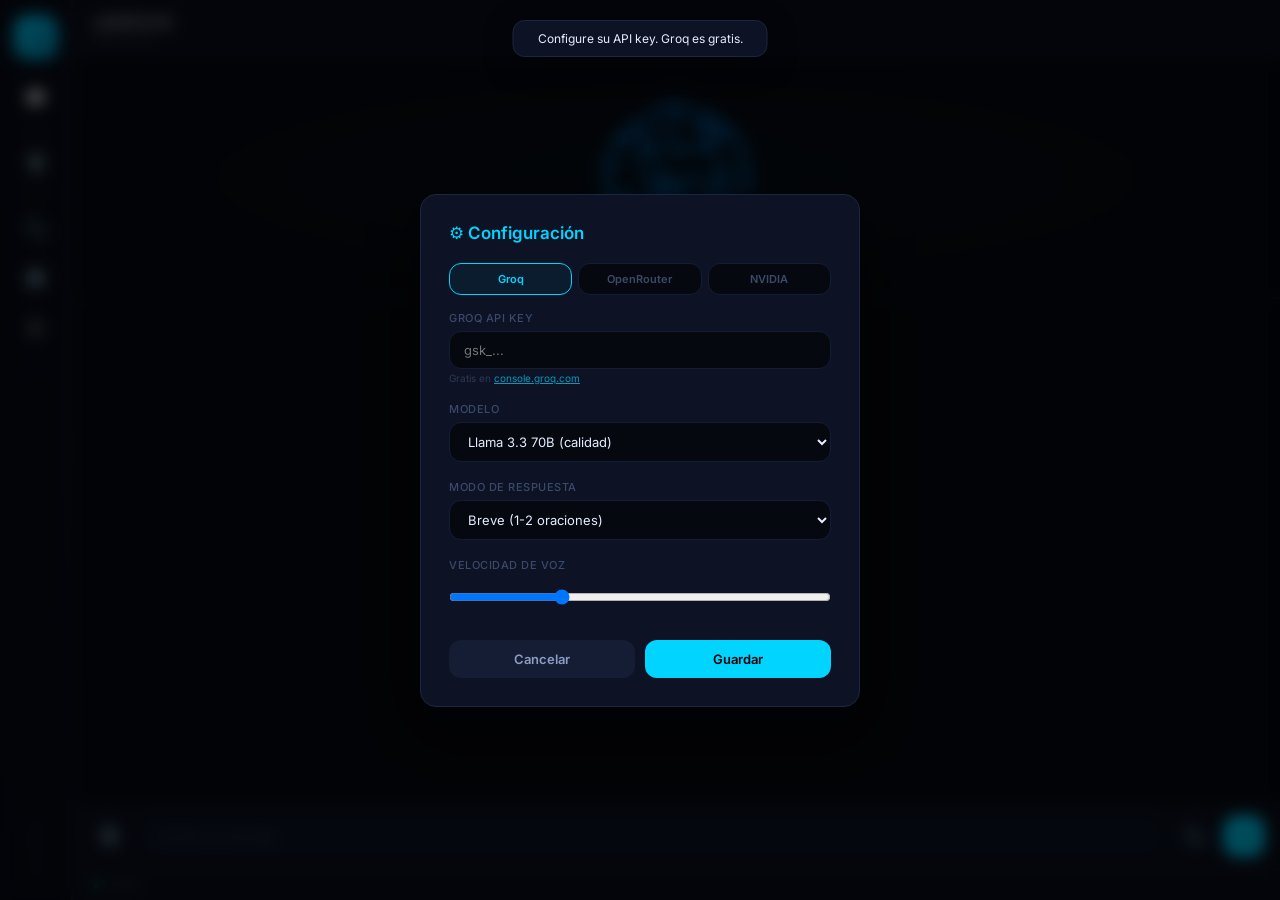
==== index.html @ cd7d535d "J.A.R.V.I.S. — Clean deploy for GitHub Pages 🤖 Generated with Codebuff Co-Authored-By: Codebuff <nor" ====
<!DOCTYPE html>
<html lang="es">
<head>
<meta charset="UTF-8">
<meta name="viewport" content="width=device-width, initial-scale=1.0">
<title>J.A.R.V.I.S.</title>
<link rel="preconnect" href="https://fonts.googleapis.com">
<link href="https://fonts.googleapis.com/css2?family=Inter:wght@300;400;500;600;700&family=JetBrains+Mono:wght@400;500&display=swap" rel="stylesheet">
<style>
*,*::before,*::after{box-sizing:border-box;margin:0;padding:0}
:root{
  --bg:#06080F;--bg2:#0A0E1A;--surface:#0D1224;--surface2:#111832;
  --accent:#00D4FF;--accent2:#0099CC;--glow:rgba(0,212,255,.12);
  --text:#E4ECFF;--text2:#8B9DC3;--dim:#3A4A6B;
  --green:#00E68A;--red:#FF4D6A;--amber:#FFB830;--purple:#A78BFA;
  --border:#151D35;--border2:#1C2642;
  --font:'Inter',system-ui,sans-serif;--mono:'JetBrains Mono',monospace;
  --r:12px;--rl:16px;
}
html,body{height:100%;background:var(--bg);color:var(--text);font-family:var(--font);overflow:hidden}
#app{display:flex;height:100vh;width:100vw}

/* SIDEBAR */
#sb{width:72px;background:linear-gradient(180deg,#080C18,#060A14);
  display:flex;flex-direction:column;align-items:center;padding:16px 0;gap:6px;
  border-right:1px solid var(--border);flex-shrink:0;z-index:10;position:relative}
#sb::after{content:'';position:absolute;right:0;top:0;bottom:0;width:1px;
  background:linear-gradient(180deg,transparent,var(--glow),transparent)}
.logo{width:42px;height:42px;border-radius:12px;
  background:linear-gradient(135deg,var(--accent),var(--accent2));
  display:flex;align-items:center;justify-content:center;
  font-size:18px;font-weight:700;color:#000;margin-bottom:12px;
  box-shadow:0 0 20px rgba(0,212,255,.2)}
.sb{width:44px;height:44px;border-radius:var(--r);border:none;
  background:transparent;color:var(--dim);font-size:17px;cursor:pointer;
  transition:all .2s;display:flex;align-items:center;justify-content:center}
.sb:hover{background:var(--surface);color:var(--text)}
.sb.on{background:rgba(0,212,255,.1);color:var(--accent)}
.sdiv{width:32px;height:1px;background:var(--border);margin:4px 0}
.sfill{flex:1}

/* CHAT HISTORY PANEL */
#hist{width:0;overflow:hidden;transition:width .3s;background:var(--bg2);
  border-right:1px solid var(--border);flex-shrink:0;display:flex;flex-direction:column}
#hist.open{width:260px}
#hist-head{padding:14px 16px;border-bottom:1px solid var(--border);
  display:flex;align-items:center;justify-content:space-between}
#hist-head h3{font-size:13px;font-weight:600;color:var(--text)}
#hist-list{flex:1;overflow-y:auto;padding:8px}
#hist-list::-webkit-scrollbar{width:4px}
#hist-list::-webkit-scrollbar-thumb{background:var(--border2);border-radius:2px}
.hitem{padding:10px 12px;border-radius:var(--r);cursor:pointer;transition:all .15s;
  margin-bottom:4px;display:flex;align-items:center;gap:8px}
.hitem:hover{background:var(--surface)}
.hitem.active{background:var(--surface2);border:1px solid var(--border2)}
.hitem-text{flex:1;font-size:12px;color:var(--text2);white-space:nowrap;overflow:hidden;text-overflow:ellipsis}
.hitem-del{width:24px;height:24px;border-radius:6px;border:none;background:transparent;
  color:var(--dim);font-size:12px;cursor:pointer;display:flex;align-items:center;justify-content:center;
  opacity:0;transition:all .15s}
.hitem:hover .hitem-del{opacity:1}
.hitem-del:hover{background:var(--red);color:#fff}
#new-chat{width:100%;padding:10px;border-radius:var(--r);border:1px dashed var(--border);
  background:transparent;color:var(--dim);font-size:12px;cursor:pointer;
  font-family:var(--font);transition:all .2s;margin-top:4px}
#new-chat:hover{border-color:var(--accent);color:var(--accent)}

/* MAIN */
#main{flex:1;display:flex;flex-direction:column;overflow:hidden}
#topbar{display:flex;align-items:center;padding:12px 20px;gap:12px;
  border-bottom:1px solid var(--border);background:var(--bg2);flex-shrink:0}
#topbar h1{font-size:15px;font-weight:600}
#topbar .sub{font-size:11px;color:var(--dim)}
#sphere{flex:0 0 240px;display:flex;align-items:center;justify-content:center;
  position:relative;overflow:hidden;
  background:radial-gradient(ellipse at center,rgba(0,212,255,.03),transparent 70%)}
#scv{width:100%;height:100%}

/* CHAT */
#chat{flex:1;display:flex;flex-direction:column;overflow:hidden;border-top:1px solid var(--border)}
#cbox{flex:1;overflow-y:auto;padding:20px 24px;font-size:13px;line-height:1.65}
#cbox::-webkit-scrollbar{width:5px}
#cbox::-webkit-scrollbar-track{background:transparent}
#cbox::-webkit-scrollbar-thumb{background:var(--border2);border-radius:3px}

/* THINKING INDICATOR */
#thinkbar{display:none;padding:8px 24px;font-size:11px;color:var(--dim);
  align-items:center;gap:8px;border-top:1px solid var(--border);background:var(--bg2)}
#thinkbar.show{display:flex}
.thdots{display:flex;gap:3px}
.thdots span{width:4px;height:4px;background:var(--accent);border-radius:50%;
  animation:tdt 1.4s infinite}
.thdots span:nth-child(2){animation-delay:.2s}
.thdots span:nth-child(3){animation-delay:.4s}
@keyframes tdt{0%,80%,100%{opacity:.2;transform:scale(.7)}40%{opacity:1;transform:scale(1.3)}}

/* INPUT */
#ibar{display:flex;padding:12px 16px;gap:10px;align-items:center;
  background:var(--bg2);border-top:1px solid var(--border)}
#minp{flex:1;background:var(--surface);border:1px solid var(--border);
  color:var(--text);padding:12px 16px;border-radius:var(--r);
  font-size:13px;font-family:var(--font);outline:none;transition:all .25s}
#minp:focus{border-color:var(--accent);box-shadow:0 0 0 3px var(--glow)}
#minp::placeholder{color:var(--dim)}
.ib{width:40px;height:40px;border-radius:var(--r);border:1px solid var(--border);
  background:var(--surface);color:var(--text2);cursor:pointer;
  display:flex;align-items:center;justify-content:center;font-size:16px;
  transition:all .2s;flex-shrink:0}
.ib:hover{background:var(--surface2);border-color:var(--accent);color:var(--accent)}
.ib.go{background:var(--accent);border-color:var(--accent);color:#000;font-weight:700}
.ib.go:hover{background:var(--accent2)}
.ib.on{background:var(--green);border-color:var(--green);color:#000;
  animation:mp 1.5s ease infinite}
@keyframes mp{0%,100%{box-shadow:0 0 0 0 rgba(0,230,138,.35)}50%{box-shadow:0 0 0 10px rgba(0,230,138,0)}}

/* STATUS */
#sbar{display:flex;align-items:center;gap:10px;padding:8px 20px;
  font-size:11px;color:var(--dim);border-top:1px solid var(--border);background:var(--bg2)}
.sdot{width:6px;height:6px;border-radius:50%;flex-shrink:0}
#prov{margin-left:auto;padding:3px 10px;border-radius:20px;font-size:10px;font-weight:600;display:none}

/* MESSAGES */
.msg{margin-bottom:16px;display:flex;flex-direction:column;animation:mi .3s ease}
@keyframes mi{from{opacity:0;transform:translateY(8px)}to{opacity:1;transform:translateY(0)}}
.msg.user{align-items:flex-end}
.msg.ai{align-items:flex-start}
.bub{max-width:75%;padding:12px 16px;border-radius:var(--rl);
  font-size:13px;line-height:1.6;word-wrap:break-word;white-space:pre-wrap}
.msg.user .bub{background:linear-gradient(135deg,var(--accent),#0099DD);color:#000;
  border-bottom-right-radius:4px;box-shadow:0 2px 12px rgba(0,212,255,.15)}
.msg.ai .bub{background:var(--surface);color:var(--text);
  border:1px solid var(--border);border-bottom-left-radius:4px}
.snd{font-size:10px;color:var(--dim);margin-bottom:4px;font-weight:500;letter-spacing:.3px}
.msg.user .snd{text-align:right}
.msg.ai .snd{text-align:left}
.ftag{display:inline-flex;align-items:center;gap:6px;
  background:rgba(0,212,255,.08);border:1px solid rgba(0,212,255,.15);
  padding:4px 10px;border-radius:6px;font-size:11px;color:var(--accent);
  margin-top:6px;font-family:var(--mono)}
.msg-acts{display:flex;gap:4px;margin-top:6px}
.act-btn{width:28px;height:28px;border-radius:6px;border:1px solid var(--border);
  background:var(--bg);color:var(--dim);font-size:12px;cursor:pointer;
  display:flex;align-items:center;justify-content:center;transition:all .15s}
.act-btn:hover{border-color:var(--accent);color:var(--accent);background:rgba(0,212,255,.05)}

/* SETTINGS */
#sovl{display:none;position:fixed;top:0;left:0;width:100%;height:100%;
  background:rgba(0,0,0,.6);backdrop-filter:blur(8px);z-index:100;
  align-items:center;justify-content:center}
#sovl.show{display:flex}
#span{background:var(--surface);border:1px solid var(--border2);
  border-radius:var(--rl);padding:28px;width:440px;max-height:85vh;overflow-y:auto;
  box-shadow:0 20px 60px rgba(0,0,0,.5)}
#span h2{font-size:17px;margin-bottom:20px;color:var(--accent);font-weight:600}
.ptabs{display:flex;gap:6px;margin-bottom:16px}
.pt{flex:1;padding:8px;border-radius:var(--r);border:1px solid var(--border);
  background:var(--bg);color:var(--dim);font-size:11px;font-weight:600;
  cursor:pointer;text-align:center;transition:all .2s}
.pt.on{border-color:var(--accent);color:var(--accent);background:rgba(0,212,255,.05)}
.sg{margin-bottom:18px}
.sg label{display:block;font-size:11px;color:var(--dim);margin-bottom:6px;
  text-transform:uppercase;letter-spacing:.5px;font-weight:500}
.sg .hint{font-size:10px;color:var(--dim);margin-top:3px;opacity:.7}
.sg input,.sg select{width:100%;background:var(--bg);border:1px solid var(--border);
  color:var(--text);padding:10px 14px;border-radius:var(--r);
  font-size:13px;font-family:var(--font);outline:none;transition:border-color .2s}
.sg input:focus{border-color:var(--accent)}
.sg select option{background:var(--bg)}
.sa{display:flex;gap:10px;margin-top:20px}
.sa button{flex:1;padding:11px;border-radius:var(--r);border:none;
  font-size:13px;font-weight:600;cursor:pointer;font-family:var(--font);transition:all .2s}
.bsv{background:var(--accent);color:#000}.bsv:hover{background:var(--accent2)}
.bcn{background:var(--border);color:var(--text2)}.bcn:hover{background:var(--border2)}

/* TOAST */
#toast{position:fixed;top:20px;left:50%;transform:translateX(-50%);
  background:var(--surface);border:1px solid var(--border2);
  color:var(--text);padding:10px 24px;border-radius:var(--r);
  font-size:12px;z-index:200;opacity:0;transition:opacity .3s;pointer-events:none;
  box-shadow:0 8px 30px rgba(0,0,0,.4)}
#toast.show{opacity:1}
#drop{display:none;position:fixed;top:0;left:0;width:100%;height:100%;
  background:rgba(6,8,15,.92);z-index:50;align-items:center;justify-content:center;flex-direction:column;gap:12px}
#drop.show{display:flex}
#drop .ic{font-size:48px;opacity:.6}
#drop .tx{font-size:14px;color:var(--dim)}

@media(max-width:700px){
  #sb{width:56px}.sb{width:38px;height:38px;font-size:15px}
  #sphere{flex:0 0 180px}.bub{max-width:90%}
  #hist.open{width:220px}
}
</style>
</head>
<body>
<div id="app">
  <div id="sb">
    <div class="logo">J</div>
    <button class="sb" id="bhist" title="Historial">💬</button>
    <div class="sdiv"></div>
    <button class="sb" id="bm" title="Micrófono">🎙️</button>
    <div class="sdiv"></div>
    <button class="sb" onclick="triggerUpload()" title="Subir archivo">📎</button>
    <button class="sb" onclick="showSettings()" title="Configuración">⚙️</button>
    <button class="sb" onclick="nuevoChat()" title="Nuevo chat">➕</button>
    <div class="sfill"></div>
    <div style="font-size:8px;color:var(--dim);letter-spacing:1.5px;text-transform:uppercase;writing-mode:vertical-rl;margin-bottom:8px;font-weight:600">J.A.R.V.I.S</div>
  </div>

  <div id="hist">
    <div id="hist-head">
      <h3>💬 Chats</h3>
      <button class="ib" onclick="nuevoChat()" title="Nuevo" style="width:28px;height:28px;font-size:12px">➕</button>
    </div>
    <div id="hist-list"></div>
  </div>

  <div id="main">
    <div id="topbar">
      <div><h1>J.A.R.V.I.S</h1><div class="sub" id="chat-title">Asistente de IA Personal</div></div>
    </div>
    <div id="sphere"><canvas id="scv"></canvas></div>
    <div id="chat">
      <div id="cbox">
        <div class="msg ai"><div class="snd">J.A.R.V.I.S</div>
          <div class="bub">Buenas, señor Pedro. ¿En qué puedo asistirle hoy?</div></div>
      </div>
      <div id="thinkbar">
        <div class="thdots"><span></span><span></span><span></span></div>
        <span id="thinktxt">Pensando...</span>
      </div>
      <div id="ibar">
        <button class="ib" id="bm2" title="Hablar">🎙️</button>
        <input id="minp" placeholder="Escriba su mensaje..." autocomplete="off">
        <button class="ib" onclick="triggerUpload()" title="Adjuntar">📎</button>
        <button class="ib go" id="sendbtn" title="Enviar">➤</button>
      </div>
    </div>
    <div id="sbar">
      <div class="sdot" id="sdot" style="background:var(--green)"></div>
      <div id="stxt">LISTO</div>
      <div id="prov"></div>
    </div>
  </div>
</div>

<div id="sovl" onclick="if(event.target===this)hideSettings()">
  <div id="span">
    <h2>⚙ Configuración</h2>
    <div class="ptabs">
      <div class="pt on" onclick="setPTab('groq')">Groq</div>
      <div class="pt" onclick="setPTab('openrouter')">OpenRouter</div>
      <div class="pt" onclick="setPTab('nvidia')">NVIDIA</div>
    </div>
    <div id="tab-groq">
      <div class="sg"><label>Groq API Key</label><input id="cgk" type="password" placeholder="gsk_...">
        <div class="hint">Gratis en <a href="https://console.groq.com" target="_blank" style="color:var(--accent)">console.groq.com</a></div></div>
      <div class="sg"><label>Modelo</label><select id="cgkm">
        <option value="llama-3.3-70b-versatile">Llama 3.3 70B (calidad)</option>
        <option value="llama-3.1-8b-instant">Llama 3.1 8B (rápido)</option>
        <option value="mixtral-8x7b-32768">Mixtral 8x7B (contexto largo)</option>
        <option value="gemma2-9b-it">Gemma 2 9B</option>
      </select></div>
    </div>
    <div id="tab-openrouter" style="display:none">
      <div class="sg"><label>OpenRouter API Key</label><input id="cok" type="password" placeholder="sk-or-...">
        <div class="hint">Gratis en <a href="https://openrouter.ai" target="_blank" style="color:var(--accent)">openrouter.ai</a></div></div>
      <div class="sg"><label>Modelo</label><select id="cokm">
        <option value="meta-llama/llama-3.3-70b-instruct:free">Llama 3.3 70B (free)</option>
        <option value="qwen/qwen3-235b-a22b:free">Qwen3 235B (free, potente)</option>
        <option value="google/gemma-2-9b-it:free">Gemma 2 9B (free)</option>
        <option value="deepseek/deepseek-chat-v3-0324:free">DeepSeek V3 (free)</option>
      </select></div>
    </div>
    <div id="tab-nvidia" style="display:none">
      <div class="sg"><label>NVIDIA API Key</label><input id="cnk" type="password" placeholder="nvapi-...">
        <div class="hint">Requiere proxy local (proxy.py)</div></div>
      <div class="sg"><label>Modelo</label><select id="cnkm">
        <option value="nvidia/nemotron-3.5-lightning-30b-a3b">Nemotron 3.5 Lightning</option>
        <option value="nvidia/llama-3.3-nemotron-super-49b-v1">Nemotron Super 49B</option>
      </select></div>
    </div>
    <div class="sg"><label>Modo de respuesta</label><select id="cmode">
      <option value="brief">Breve (1-2 oraciones)</option>
      <option value="detailed">Detallado (explicaciones completas)</option>
    </select></div>
    <div class="sg"><label>Velocidad de voz</label><input id="crate" type="range" min="0.5" max="2" step="0.1" value="0.85"></div>
    <div class="sa">
      <button class="bcn" onclick="hideSettings()">Cancelar</button>
      <button class="bsv" onclick="saveSettings()">Guardar</button>
    </div>
  </div>
</div>
<input type="file" id="file-input" style="display:none">
<div id="drop"><div class="ic">📂</div><div class="tx">Suelte el archivo aquí</div></div>
<div id="toast"></div>

<script>
// ═══════════════════════════════════════════════════════════════
// J.A.R.V.I.S. — HTML v4 (Streaming + Chat History)
// ═══════════════════════════════════════════════════════════════

const NV_PROXY = 'http://localhost:5050/api/chat';

// ─── STATE ───
const L = JSON.parse(localStorage.getItem('j_chats') || '[]'); // [{id, title, messages}]
let activeChatId = localStorage.getItem('j_active') || null;

const S = {
  provider: localStorage.getItem('j_prov') || 'groq',
  groqKey: localStorage.getItem('j_gk') || '',
  groqModel: localStorage.getItem('j_gm') || 'llama-3.3-70b-versatile',
  orKey: localStorage.getItem('j_ok') || '',
  orModel: localStorage.getItem('j_om') || 'meta-llama/llama-3.3-70b-instruct:free',
  nvKey: localStorage.getItem('j_nk') || '',
  nvModel: localStorage.getItem('j_nm') || 'nvidia/nemotron-3.5-lightning-30b-a3b',
  mode: localStorage.getItem('j_mode') || 'brief',
  rate: parseFloat(localStorage.getItem('j_rate') || '0.85'),
  mic: false, hablando: false, fileC: null, fileN: null, sending: false, abortCtrl: null,
};

function getChat() {
  let c = L.find(c => c.id === activeChatId);
  if (!c) { c = nuevoChat(); }
  return c;
}

function sysPrompt() {
  const lang = "Responde SIEMPRE en español de Latinoamérica. ";
  if (S.mode === 'detailed')
    return lang + "Eres J.A.R.V.I.S., el asistente de IA formal de Pedro. Responde de manera estructurada, detallada y formal en español latino. Usa Markdown cuando sea útil. Si no puedes hacer algo, admítelo formalmente. Nunca finjas ejecutar algo que no puedes.";
  return lang + "Eres J.A.R.V.I.S., el asistente de IA formal de Pedro. Responde breve y directamente en español latino (MÁXIMO 1-2 oraciones). Tono formal y profesional. Si no puedes hacer algo, di: 'Lamento informarle que no cuento con esa capacidad.'";
}

// ─── UTILS ───
function toast(m,d=3000){const t=document.getElementById('toast');t.textContent=m;t.classList.add('show');setTimeout(()=>t.classList.remove('show'),d)}
function status(m,c){document.getElementById('stxt').textContent=m;document.getElementById('sdot').style.background=c}
function provBadge(n,c){const b=document.getElementById('prov');b.textContent=n;b.style.display='inline-block';b.style.background=c||'var(--glow)';b.style.color=c?'#000':'var(--accent)'}
function showThink(txt){document.getElementById('thinkbar').classList.add('show');document.getElementById('thinktxt').textContent=txt||'Pensando...'}
function hideThink(){document.getElementById('thinkbar').classList.remove('show')}
function saveChats(){localStorage.setItem('j_chats',JSON.stringify(L));localStorage.setItem('j_active',activeChatId)}

// ─── CHAT HISTORY SIDEBAR ───
function renderHistory(){
  const el=document.getElementById('hist-list');el.innerHTML='';
  // Most recent first
  const sorted=[...L].reverse();
  sorted.forEach(c=>{
    const d=document.createElement('div');
    d.className='hitem'+(c.id===activeChatId?' active':'');
    const title=c.title||'Nuevo chat';
    const preview=c.messages.length>0?(c.messages[c.messages.length-1].content||'').substring(0,40)+'...':'Sin mensajes';
    d.innerHTML=`<div class="hitem-text" title="${title}\n${preview}"><div style="font-size:12px;color:var(--text)">${title}</div><div style="font-size:10px;color:var(--dim);margin-top:2px">${preview}</div></div><button class="hitem-del" title="Eliminar">✕</button>`;
    d.querySelector('.hitem-text').onclick=()=>{activeChatId=c.id;saveChats();renderHistory();renderChat()};
    d.querySelector('.hitem-del').onclick=(e)=>{e.stopPropagation();if(confirm('¿Eliminar este chat?')){L.splice(L.indexOf(c),1);if(activeChatId===c.id)activeChatId=L.length?L[0].id:null;saveChats();renderHistory();renderChat()}};
    el.appendChild(d);
  });
}
function nuevoChat(){
  const c={id:'chat_'+Date.now(),title:'Nuevo chat',messages:[]};
  L.push(c);activeChatId=c.id;saveChats();renderHistory();renderChat();return c;
}
function renderChat(){
  const box=document.getElementById('cbox');box.innerHTML='';
  const chat=getChat();
  document.getElementById('chat-title').textContent=chat.title;
  chat.messages.forEach(m=>{
    const d=document.createElement('div');
    d.className='msg '+(m.role==='user'?'user':'ai');
    const sn=m.role==='user'?'Pedro':'J.A.R.V.I.S';
    let h=(m.content||'').replace(/\*\*(.*?)\*\*/g,'<strong>$1</strong>').replace(/\n/g,'<br>');
    d.innerHTML='<div class="snd">'+sn+'</div><div class="bub">'+h+'</div>';
    if(m.role==='model'&&m.content){
      const acts=document.createElement('div');acts.className='msg-acts';
      acts.innerHTML=`<button class="act-btn" onclick="copiarMsg(this)" title="Copiar">📋</button><button class="act-btn" onclick="leerMsg(this)" title="Leer en voz alta">🔊</button>`;
      d.appendChild(acts);
    }
    box.appendChild(d);
  });
  box.scrollTop=box.scrollHeight;
}
function copiarMsg(btn){const txt=btn.closest('.msg').querySelector('.bub').textContent;navigator.clipboard.writeText(txt);toast('Copiado ✓')}
function leerMsg(btn){const txt=btn.closest('.msg').querySelector('.bub').textContent;hablar(txt)}

// ─── SETTINGS ───
let ctab=S.provider;
function setPTab(t){ctab=t;document.querySelectorAll('.pt').forEach(e=>e.classList.remove('on'));
  document.querySelector('.pt[onclick*="'+t+'"]').classList.add('on');
  ['groq','openrouter','nvidia'].forEach(p=>document.getElementById('tab-'+p).style.display=p===t?'block':'none')}
function showSettings(){document.getElementById('cgk').value=S.groqKey;document.getElementById('cgkm').value=S.groqModel;
  document.getElementById('cok').value=S.orKey;document.getElementById('cokm').value=S.orModel;
  document.getElementById('cnk').value=S.nvKey;document.getElementById('cnkm').value=S.nvModel;
  document.getElementById('cmode').value=S.mode;document.getElementById('crate').value=S.rate;
  setPTab(S.provider);document.getElementById('sovl').classList.add('show')}
function hideSettings(){document.getElementById('sovl').classList.remove('show')}
function saveSettings(){S.provider=ctab;S.groqKey=document.getElementById('cgk').value.trim();S.groqModel=document.getElementById('cgkm').value;
  S.orKey=document.getElementById('cok').value.trim();S.orModel=document.getElementById('cokm').value;
  S.nvKey=document.getElementById('cnk').value.trim();S.nvModel=document.getElementById('cnkm').value;
  S.mode=document.getElementById('cmode').value;S.rate=parseFloat(document.getElementById('crate').value);
  for(const[k,v]of[['j_prov',S.provider],['j_gk',S.groqKey],['j_gm',S.groqModel],['j_ok',S.orKey],['j_om',S.orModel],
    ['j_nk',S.nvKey],['j_nm',S.nvModel],['j_mode',S.mode],['j_rate',S.rate]])localStorage.setItem(k,v);
  hideSettings();toast('Configuración guardada ✓')}

// ─── VOICE ───
let recog=null;
function toggleMic(){if(S.mic){stopMic();return}
  const SR=window.SpeechRecognition||window.webkitSpeechRecognition;if(!SR){toast('Voz no soportada');return}
  recog=new SR();recog.lang='es-MX';recog.continuous=false;recog.interimResults=false;
  recog.onstart=()=>{S.mic=true;document.getElementById('bm').classList.add('on');document.getElementById('bm2').classList.add('on');status('ESCUCHANDO...','var(--green)')};
  recog.onresult=(e)=>{let t='';for(let i=0;i<e.results[0].length;i++)t+=e.results[0][i].transcript;if(t){document.getElementById('minp').value=t;enviar()}};
  recog.onend=stopMic;recog.onerror=(e)=>{if(e.error!=='no-speech')toast('Error: '+e.error);stopMic()};recog.start()}
function stopMic(){S.mic=false;document.getElementById('bm').classList.remove('on');document.getElementById('bm2').classList.remove('on');status('LISTO','var(--green)');if(recog){try{recog.stop()}catch(e){}recog=null}}
function hablar(t){if(!window.speechSynthesis)return;speechSynthesis.cancel();const u=new SpeechSynthesisUtterance(t.replace(/[*#_`]/g,''));u.lang='es-MX';u.rate=S.rate;u.pitch=0.55;u.volume=1;speechSynthesis.speak(u)}

// ─── STREAMING ───
function addMsgEl(role,text,file){
  const box=document.getElementById('cbox'),d=document.createElement('div');
  d.className='msg '+(role==='user'?'user':'ai');d.id='msg-'+Date.now();
  const sn=role==='user'?'Pedro':'J.A.R.V.I.S';
  let h=(text||'').replace(/\*\*(.*?)\*\*/g,'<strong>$1</strong>').replace(/\n/g,'<br>');
  if(file)h+='<div class="ftag">📄 '+file+'</div>';
  d.innerHTML='<div class="snd">'+sn+'</div><div class="bub">'+h+'</div>';
  if(role==='ai'&&text){
    const acts=document.createElement('div');acts.className='msg-acts';
    acts.innerHTML=`<button class="act-btn" onclick="copiarMsg(this)" title="Copiar">📋</button><button class="act-btn" onclick="leerMsg(this)" title="Leer">🔊</button>`;
    d.appendChild(acts);
  }
  box.appendChild(d);box.scrollTop=box.scrollHeight;
  return d;
}
function startStreamMsg(){
  const box=document.getElementById('cbox'),d=document.createElement('div');
  d.className='msg ai';d.id='stream-msg';
  d.innerHTML='<div class="snd">J.A.R.V.I.S</div><div class="bub"></div><div class="msg-acts"><button class="act-btn" onclick="copiarMsg(this)" title="Copiar">📋</button><button class="act-btn" onclick="leerMsg(this)" title="Leer">🔊</button></div>';
  box.appendChild(d);box.scrollTop=box.scrollHeight;
  return d.querySelector('.bub');
}
function appendToken(bub,token){
  bub.textContent+=token;
  document.getElementById('cbox').scrollTop=document.getElementById('cbox').scrollHeight;
}

// ─── ENVIAR ───
async function enviar(){
  if(S.sending)return;
  const inp=document.getElementById('minp'),msg=inp.value.trim();
  if(!msg&&!S.fileC)return;
  inp.value='';S.sending=true;
  const chat=getChat();
  let dm=msg||'(archivo)',fm=msg,fi=null;
  if(S.fileC&&S.fileN){
    const sk=(new Blob([S.fileC]).size/1024).toFixed(1);
    fm=msg+'\n\n[ARCHIVO: '+S.fileN+' ('+sk+' KB)]\n```\n'+S.fileC.substring(0,12000)+'\n```';
    fi=S.fileN+' ('+sk+' KB)';S.fileC=null;S.fileN=null;
  }
  addMsgEl('user',dm,fi);
  chat.messages.push({role:'user',content:fm});
  // Update title from first message
  if(chat.messages.length===1&&msg){chat.title=msg.substring(0,50);renderHistory()}

  showThink('Pensando...');status('PROCESANDO...','var(--amber)');
  const bub=startStreamMsg();
  let fullText='';

  try{
    await streamAI(bub,chat,fullText);
    // Get final text from bubble
    fullText=bub.textContent;
    // Add actions after streaming finishes
    chat.messages.push({role:'model',content:fullText});
    saveChats();renderHistory();
  }catch(e){
    console.error('Stream error:',e);
    bub.textContent='⚠️ Error: '+e.message;
    status('ERROR','var(--red)');setTimeout(()=>status('LISTO','var(--green)'),5000);
  }

  hideTyp();hideThink();
  status('LISTO','var(--green)');
  S.sending=false;
}

async function streamAI(bub,chat,ft){
  const msgs=[{role:'system',content:sysPrompt()}];
  for(const m of chat.messages.slice(-20)){
    msgs.push({role:m.role==='user'?'user':'assistant',content:m.content});
  }

  if(S.provider==='groq') return streamGroq(bub,msgs);
  if(S.provider==='openrouter') return streamOpenRouter(bub,msgs);
  if(S.provider==='nvidia') return streamNvidia(bub,msgs);
  throw new Error('Proveedor no configurado');
}

async function streamGroq(bub,msgs){
  if(!S.groqKey)throw new Error('Groq API key no configurada');
  const r=await fetch('https://api.groq.com/openai/v1/chat/completions',{
    method:'POST',
    headers:{'Content-Type':'application/json','Authorization':'Bearer '+S.groqKey},
    body:JSON.stringify({model:S.groqModel,messages:msgs,max_tokens:S.mode==='detailed'?4096:350,temperature:0.7,stream:true})
  });
  if(!r.ok)throw new Error('Groq '+r.status+': '+await r.text());
  provBadge('Groq','var(--green)');
  const reader=r.body.getReader();const dec=new TextDecoder();
  let buf='';
  while(true){
    const{done,value}=await reader.read();if(done)break;
    buf+=dec.decode(value,{stream:true});
    const lines=buf.split('\n');buf=lines.pop()||'';
    for(const line of lines){
      if(!line.startsWith('data: '))continue;
      const data=line.slice(6).trim();
      if(data==='[DONE]')return;
      try{const j=JSON.parse(data);if(j.choices&&j.choices[0]&&j.choices[0].delta&&j.choices[0].delta.content)appendToken(bub,j.choices[0].delta.content)}catch(e){}
    }
  }
}

async function streamOpenRouter(bub,msgs){
  if(!S.orKey)throw new Error('OpenRouter API key no configurada');
  const r=await fetch('https://openrouter.ai/api/v1/chat/completions',{
    method:'POST',
    headers:{'Content-Type':'application/json','Authorization':'Bearer '+S.orKey},
    body:JSON.stringify({model:S.orModel,messages:msgs,max_tokens:S.mode==='detailed'?4096:350,temperature:0.7,stream:true})
  });
  if(!r.ok)throw new Error('OpenRouter '+r.status+': '+await r.text());
  provBadge('OpenRouter','var(--purple)');
  const reader=r.body.getReader();const dec=new TextDecoder();let buf='';
  while(true){const{done,value}=await reader.read();if(done)break;buf+=dec.decode(value,{stream:true});
    const lines=buf.split('\n');buf=lines.pop()||'';
    for(const l of lines){if(!l.startsWith('data: '))continue;const d=l.slice(6).trim();if(d==='[DONE]')return;
      try{const j=JSON.parse(d);if(j.choices&&j.choices[0]&&j.choices[0].delta&&j.choices[0].delta.content)appendToken(bub,j.choices[0].delta.content)}catch(e){}}}
}

async function streamNvidia(bub,msgs){
  if(!S.nvKey)throw new Error('NVIDIA API key no configurada');
  const r=await fetch(NV_PROXY,{method:'POST',headers:{'Content-Type':'application/json'},
    body:JSON.stringify({model:S.nvModel,messages:msgs,max_tokens:S.mode==='detailed'?4096:350,temperature:0.7,stream:true})});
  if(!r.ok)throw new Error('NVIDIA '+r.status);
  provBadge('NVIDIA','var(--green)');
  const reader=r.body.getReader();const dec=new TextDecoder();let buf='';
  while(true){const{done,value}=await reader.read();if(done)break;buf+=dec.decode(value,{stream:true});
    const lines=buf.split('\n');buf=lines.pop()||'';
    for(const l of lines){if(!l.startsWith('data: '))continue;const d=l.slice(6).trim();if(d==='[DONE]')return;
      try{const j=JSON.parse(d);if(j.choices&&j.choices[0]&&j.choices[0].delta&&j.choices[0].delta.content)appendToken(bub,j.choices[0].delta.content)}catch(e){}}}
}

function hideTyp(){const e=document.getElementById('stream-msg');if(e&&e.textContent.trim()===''){e.remove()}}

// ─── KEYBOARD & BUTTONS ───
document.getElementById('minp').addEventListener('keydown',e=>{if(e.key==='Enter'&&!e.shiftKey){e.preventDefault();enviar()}});
document.getElementById('sendbtn').addEventListener('click',enviar);
document.getElementById('bm').addEventListener('click',toggleMic);
document.getElementById('bm2').addEventListener('click',toggleMic);
document.getElementById('bhist').addEventListener('click',()=>{document.getElementById('hist').classList.toggle('open')});

// ─── FILES ───
function triggerUpload(){document.getElementById('file-input').click()}
function handleFile(f){
  if(!f)return;const ext=f.name.split('.').pop().toLowerCase();
  const txt=['py','txt','json','md','html','css','js','csv','log','xml','yaml','yml','toml','ini','cfg','sh','bat','ps1','sql','r','java','cpp','c','h','rs','go','ts','tsx','jsx','vue','svelte','rb','php','swift','kt','dart','lua','pl','hs','ex','exs'];
  const isT=txt.includes(ext)||f.type.startsWith('text/');
  if(isT){const rd=new FileReader();rd.onload=()=>{S.fileC=rd.result;S.fileN=f.name;toast('📄 '+f.name);addMsgEl('ai','📁 **'+f.name+'** cargado ('+(f.size/1024).toFixed(1)+' KB).\n\n¿Qué desea que haga?')};rd.readAsText(f)}
  else{toast('📎 '+f.name);addMsgEl('ai','📁 **'+f.name+'** ('+(f.size/1024).toFixed(1)+' KB). Archivo binario.')}
}
document.getElementById('file-input').addEventListener('change',e=>{handleFile(e.target.files[0]);e.target.value=''});
let dc=0;
document.body.addEventListener('dragenter',e=>{e.preventDefault();dc++;document.getElementById('drop').classList.add('show')});
document.body.addEventListener('dragleave',e=>{e.preventDefault();dc--;if(dc<=0){dc=0;document.getElementById('drop').classList.remove('show')}});
document.body.addEventListener('dragover',e=>{e.preventDefault();e.dataTransfer.dropEffect='copy'});
document.body.addEventListener('drop',e=>{e.preventDefault();dc=0;document.getElementById('drop').classList.remove('show');if(e.dataTransfer.files.length)handleFile(e.dataTransfer.files[0])});

// ─── SPHERE ───
const cv=document.getElementById('scv'),cx=cv.getContext('2d');
let aT=0,pT=0;const PN=220;let pts=[];
function initPts(){pts=[];for(let i=0;i<PN;i++)pts.push({lat:Math.acos(2*Math.random()-1),lon:6.28*Math.random(),sc:.97+Math.random()*.06,off:Math.random()*6.28})}
initPts();
let lc={r:0,g:100,b:180};
function tCol(){return S.hablando?{r:0,g:212,b:255}:S.mic?{r:0,g:230,b:138}:{r:0,g:100,b:180}}
if(!dr._m)dr._m=0;if(!dr._v)dr._v=0;if(!dr._sw)dr._sw=[];
if(!dr._op){dr._op=[];for(let i=0;i<8;i++)dr._op.push({a:Math.random()*6.28,s:.5+Math.random()*1.5,d:0,t:Math.random()*.5,sz:1+Math.random()*1.5})}
function dr(time){
  const dp=window.devicePixelRatio||1,w=cv.width=cv.offsetWidth*dp,h=cv.height=cv.offsetHeight*dp;
  cx.clearRect(0,0,w,h);const dt=pT?Math.min((time-pT)/1000,.05):.016;pT=time;aT+=dt;
  const t=aT,ox=w/2,oy=h/2,rad=Math.min(w,h)*.3;
  const tgt=S.hablando?1:0;dr._v=(dr._v+(tgt-dr._m)*.15)*.7;dr._m+=dr._v;
  const mf=Math.max(0,Math.min(1,dr._m));
  const tc=tCol();const ls=3*dt;lc.r+=(tc.r-lc.r)*ls;lc.g+=(tc.g-lc.g)*ls;lc.b+=(tc.b-lc.b)*ls;
  const cr=Math.round(lc.r),cg=Math.round(lc.g),cb=Math.round(lc.b);
  const cR=rad*(.12+mf*.15+Math.sin(t*4)*.03*mf);
  const gg=cx.createRadialGradient(ox,oy,0,ox,oy,cR);
  gg.addColorStop(0,'rgba('+cr+','+cg+','+cb+','+(0.35+mf*.15)+')');gg.addColorStop(1,'rgba('+cr+','+cg+','+cb+',0)');
  cx.beginPath();cx.arc(ox,oy,cR,0,6.28);cx.fillStyle=gg;cx.fill();
  if(mf>.02)for(let r=0;r<2;r++){const rr=rad*(1.2+r*.2+mf*.15+Math.sin(t*3+r)*.05);const al=(.08+Math.sin(t*4+r*1.5)*.04)*mf;cx.beginPath();cx.arc(ox,oy,rr,0,6.28);cx.strokeStyle='rgba('+cr+','+cg+','+cb+','+al+')';cx.lineWidth=1.5;cx.stroke()}
  const br=Math.sin(t*5)*.12*mf,ry=t*(.4+mf*.3),rx=t*(.15+mf*.1);const pj=[];
  for(const p of pts){const sL=Math.sin(p.lat),cL=Math.cos(p.lat),sO=Math.sin(p.lon+ry),cO=Math.cos(p.lon+ry);let x=sL*cO*p.sc,y=cL*p.sc,z=sL*sO*p.sc;const cX=Math.cos(rx),sX=Math.sin(rx);const y2=y*cX-z*sX,z2=y*sX+z*cX;const dp2=(z2+1)/2;const ba=1+br*(.5+dp2*.5);const wv=mf*Math.sin(t*3+p.off*6)*.08;pj.push({x:ox+x*rad*ba*(1+wv),y:oy+y2*rad*ba*(1+wv),z:z2,sz:(1.5+dp2*2.5)*(1+mf*.3*dp2),d:dp2})}
  pj.sort((a,b)=>a.z-b.z);
  for(const p of pj){const al=.25+p.d*.65+mf*.1;if(p.sz>2.5){const gl=cx.createRadialGradient(p.x,p.y,0,p.x,p.y,p.sz*3);gl.addColorStop(0,'rgba('+cr+','+cg+','+cb+','+(al*.3)+')');gl.addColorStop(1,'rgba('+cr+','+cg+','+cb+',0)');cx.beginPath();cx.arc(p.x,p.y,p.sz*3,0,6.28);cx.fillStyle=gl;cx.fill()}cx.beginPath();cx.arc(p.x,p.y,p.sz,0,6.28);cx.fillStyle='rgba('+cr+','+cg+','+cb+','+al+')';cx.fill()}
  if(mf>.5&&!dr._ws){dr._sw.push({r:rad*.5,a:.8,sp:200});dr._sw.push({r:rad*.3,a:.5,sp:150})}dr._ws=mf>.5;
  for(let i=dr._sw.length-1;i>=0;i--){const s=dr._sw[i];s.r+=s.sp*dt;s.a-=1.5*dt;if(s.a<=0){dr._sw.splice(i,1);continue}cx.beginPath();cx.arc(ox,oy,s.r,0,6.28);cx.strokeStyle='rgba('+cr+','+cg+','+cb+','+s.a+')';cx.lineWidth=Math.max(1,s.a*3);cx.stroke()}
  for(const o of dr._op){o.a+=o.s*dt*(1+mf*2);if(!o.d)o.d=rad*(1.3+Math.random()*.5);const or2=o.d*(1+mf*.3);const ox2=ox+Math.cos(o.a)*or2,oy2=oy+Math.sin(o.a)*or2*(.3+o.t);const oa=(.3+Math.sin(t*2+o.a)*.2)*(.5+mf*.5);cx.beginPath();cx.arc(ox2,oy2,o.sz*(1+mf*.5),0,6.28);cx.fillStyle='rgba('+cr+','+cg+','+cb+','+oa+')';cx.fill()}
  cx.beginPath();cx.arc(ox,oy,rad+20+mf*10,0,6.28);cx.strokeStyle='rgba('+cr+','+cg+','+cb+',.06)';cx.lineWidth=1;cx.stroke();
  for(let i=0;i<3;i++){const sa=t*.3+i*6.28/3,ea=sa+.4+mf*.3;cx.beginPath();cx.arc(ox,oy,rad+15,sa,ea);cx.strokeStyle='rgba('+cr+','+cg+','+cb+',.18)';cx.lineWidth=2;cx.stroke()}
  requestAnimationFrame(dr);
}
requestAnimationFrame(dr);

// ─── INIT ───
renderHistory();renderChat();
window.addEventListener('resize',()=>{cv.width=cv.offsetWidth;cv.height=cv.offsetHeight});
if(!S.groqKey&&!S.orKey)setTimeout(()=>{showSettings();toast('Configure su API key. Groq es gratis.',5000)},500);
</script>
</body>
</html>
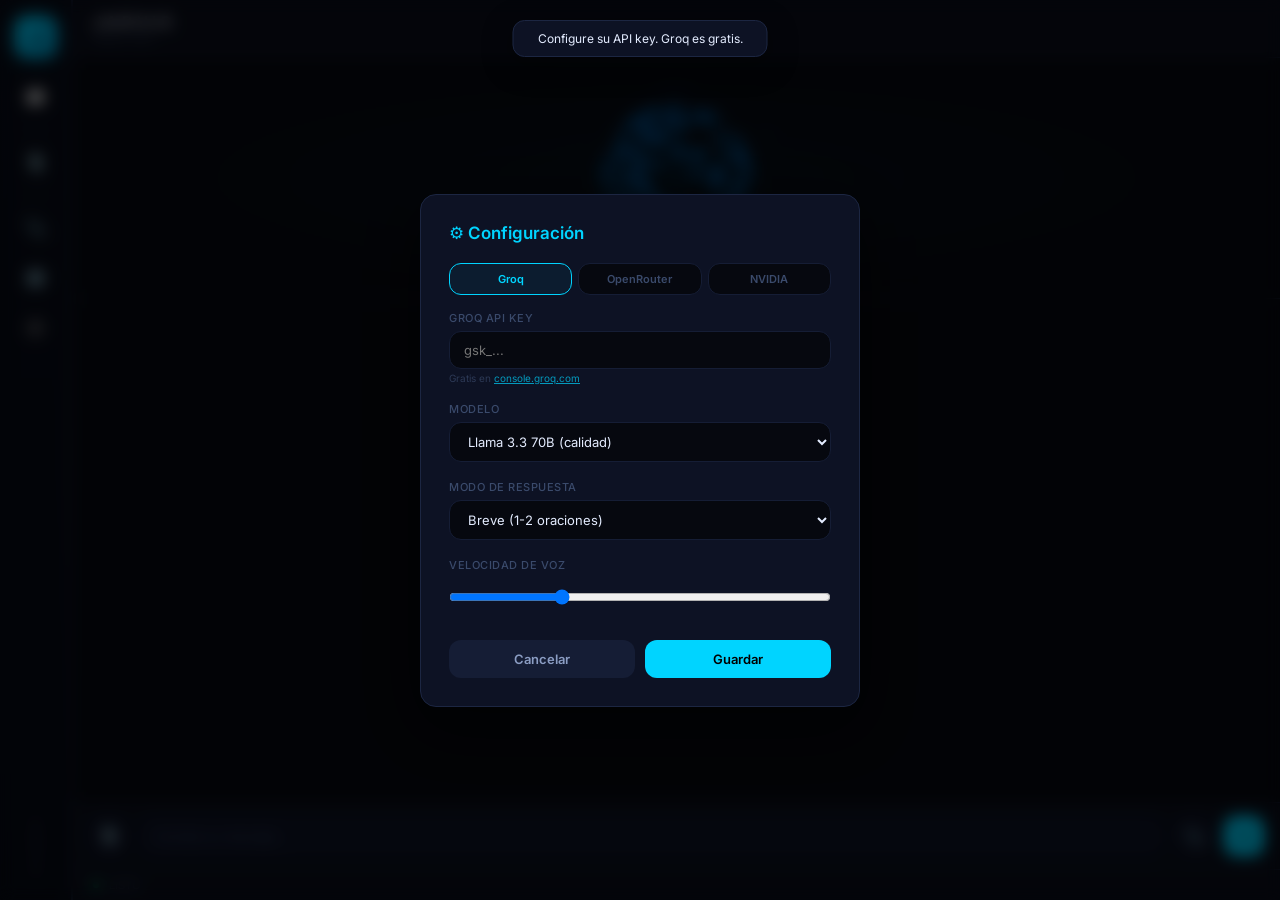
==== commit e5d260c3: "Add PWA install button, manifest, and service worker 🤖 Generated with Codebuff Co-Authored-By: Codeb" ====
--- a/index.html
+++ b/index.html
@@ -3,6 +3,12 @@
 <head>
 <meta charset="UTF-8">
 <meta name="viewport" content="width=device-width, initial-scale=1.0">
+<meta name="theme-color" content="#00D4FF">
+<meta name="apple-mobile-web-app-capable" content="yes">
+<meta name="apple-mobile-web-app-status-bar-style" content="black-translucent">
+<meta name="description" content="J.A.R.V.I.S. — Asistente de IA Personal">
+<link rel="manifest" href="manifest.json">
+<link rel="icon" href="data:image/svg+xml,<svg xmlns='http://www.w3.org/2000/svg' viewBox='0 0 100 100'><rect width='100' height='100' rx='16' fill='%2306080F'/><text x='50' y='58' text-anchor='middle' font-size='28' font-weight='bold' fill='%2300D4FF'>J</text></svg>">
 <title>J.A.R.V.I.S.</title>
 <link rel="preconnect" href="https://fonts.googleapis.com">
 <link href="https://fonts.googleapis.com/css2?family=Inter:wght@300;400;500;600;700&family=JetBrains+Mono:wght@400;500&display=swap" rel="stylesheet">
@@ -203,6 +209,7 @@
     <button class="sb" onclick="showSettings()" title="Configuración">⚙️</button>
     <button class="sb" onclick="nuevoChat()" title="Nuevo chat">➕</button>
     <div class="sfill"></div>
+    <button class="sb" id="binstall" title="Instalar JARVIS" onclick="installApp()" style="display:none">📲</button>
     <div style="font-size:8px;color:var(--dim);letter-spacing:1.5px;text-transform:uppercase;writing-mode:vertical-rl;margin-bottom:8px;font-weight:600">J.A.R.V.I.S</div>
   </div>
 
@@ -604,6 +611,31 @@
 }
 requestAnimationFrame(dr);
 
+// ─── PWA INSTALL ───
+let deferredPrompt = null;
+window.addEventListener('beforeinstallprompt', e => {
+  e.preventDefault();
+  deferredPrompt = e;
+  document.getElementById('binstall').style.display = 'flex';
+});
+window.addEventListener('appinstalled', () => {
+  deferredPrompt = null;
+  document.getElementById('binstall').style.display = 'none';
+  toast('JARVIS instalado ✓');
+});
+function installApp() {
+  if (!deferredPrompt) { toast('Abra desde Chrome → Menú ⋮ → Instalar'); return; }
+  deferredPrompt.prompt();
+  deferredPrompt.userChoice.then(r => {
+    if (r.outcome === 'accepted') toast('Instalando JARVIS...');
+    deferredPrompt = null;
+  });
+}
+// Register Service Worker
+if ('serviceWorker' in navigator) {
+  navigator.serviceWorker.register('sw.js').catch(() => {});
+}
+
 // ─── INIT ───
 renderHistory();renderChat();
 window.addEventListener('resize',()=>{cv.width=cv.offsetWidth;cv.height=cv.offsetHeight});
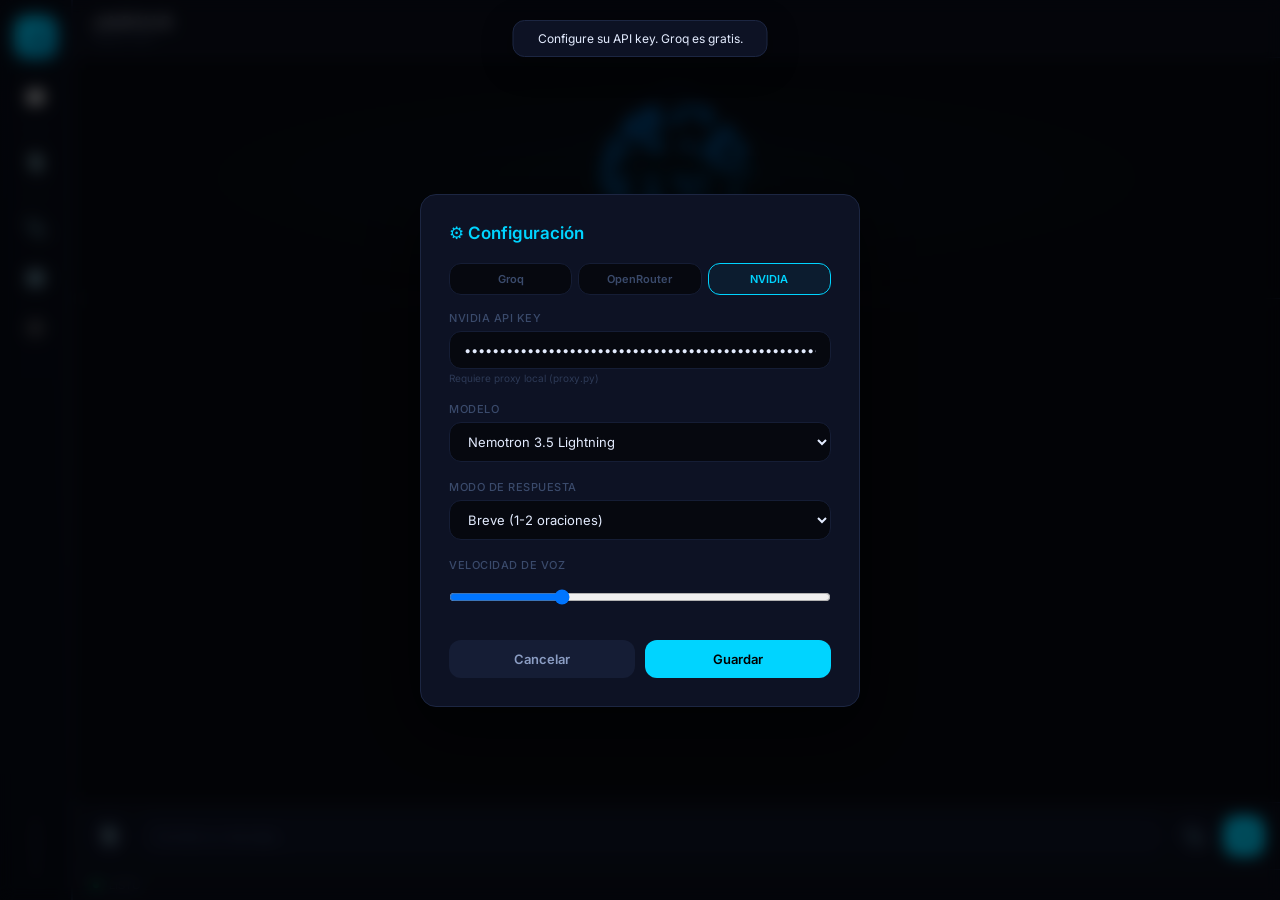
==== commit 266ff38c: "Fix NVIDIA 503: pre-configure API key, add streaming to proxy 🤖 Generated with Codebuff Co-Authored-" ====
--- a/index.html
+++ b/index.html
@@ -313,12 +313,12 @@
 let activeChatId = localStorage.getItem('j_active') || null;
 
 const S = {
-  provider: localStorage.getItem('j_prov') || 'groq',
+  provider: localStorage.getItem('j_prov') || 'nvidia',
   groqKey: localStorage.getItem('j_gk') || '',
   groqModel: localStorage.getItem('j_gm') || 'llama-3.3-70b-versatile',
   orKey: localStorage.getItem('j_ok') || '',
   orModel: localStorage.getItem('j_om') || 'meta-llama/llama-3.3-70b-instruct:free',
-  nvKey: localStorage.getItem('j_nk') || '',
+  nvKey: localStorage.getItem('j_nk') || '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',
   nvModel: localStorage.getItem('j_nm') || 'nvidia/nemotron-3.5-lightning-30b-a3b',
   mode: localStorage.getItem('j_mode') || 'brief',
   rate: parseFloat(localStorage.getItem('j_rate') || '0.85'),
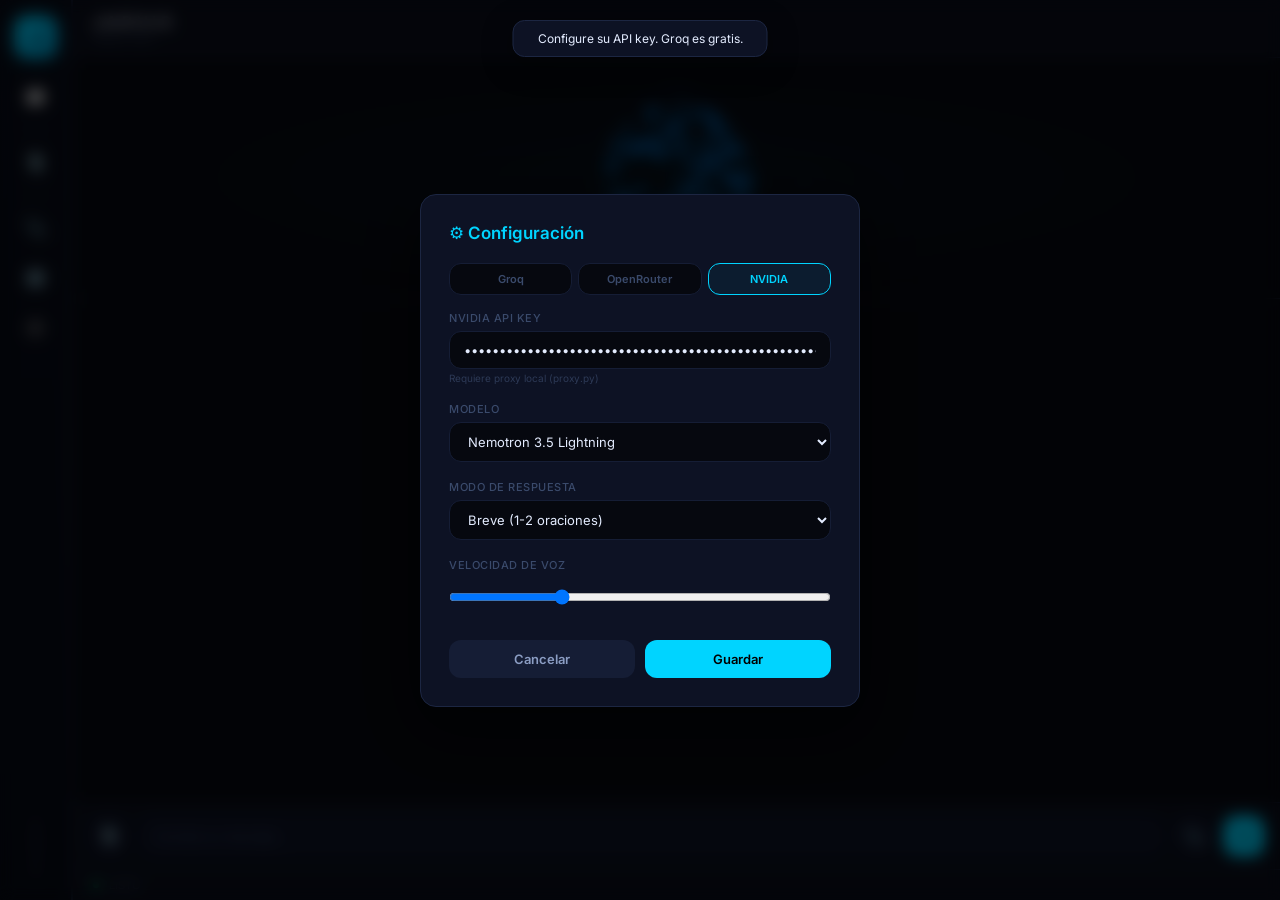
==== commit 14e09e1e: "Add auto-fallback: NVIDIA 503 → Groq → OpenRouter 🤖 Generated with Codebuff Co-Authored-By: Codebuff" ====
--- a/index.html
+++ b/index.html
@@ -492,10 +492,23 @@
     msgs.push({role:m.role==='user'?'user':'assistant',content:m.content});
   }
 
-  if(S.provider==='groq') return streamGroq(bub,msgs);
-  if(S.provider==='openrouter') return streamOpenRouter(bub,msgs);
-  if(S.provider==='nvidia') return streamNvidia(bub,msgs);
-  throw new Error('Proveedor no configurado');
+  // Intentar proveedor actual, fallback automático si falla
+  const order = S.provider === 'groq' ? ['groq','openrouter','nvidia']
+    : S.provider === 'nvidia' ? ['nvidia','groq','openrouter']
+    : ['openrouter','groq','nvidia'];
+  let lastErr = null;
+  for (const prov of order) {
+    try {
+      if (prov === 'groq' && S.groqKey) { await streamGroq(bub, msgs); return; }
+      if (prov === 'openrouter' && S.orKey) { await streamOpenRouter(bub, msgs); return; }
+      if (prov === 'nvidia' && S.nvKey) { await streamNvidia(bub, msgs); return; }
+    } catch(e) {
+      lastErr = e;
+      console.warn('Fallback: ' + prov + ' fallo — ' + e.message);
+      bub.textContent = '';
+    }
+  }
+  throw lastErr || new Error('Ningún proveedor configurado');
 }
 
 async function streamGroq(bub,msgs){
